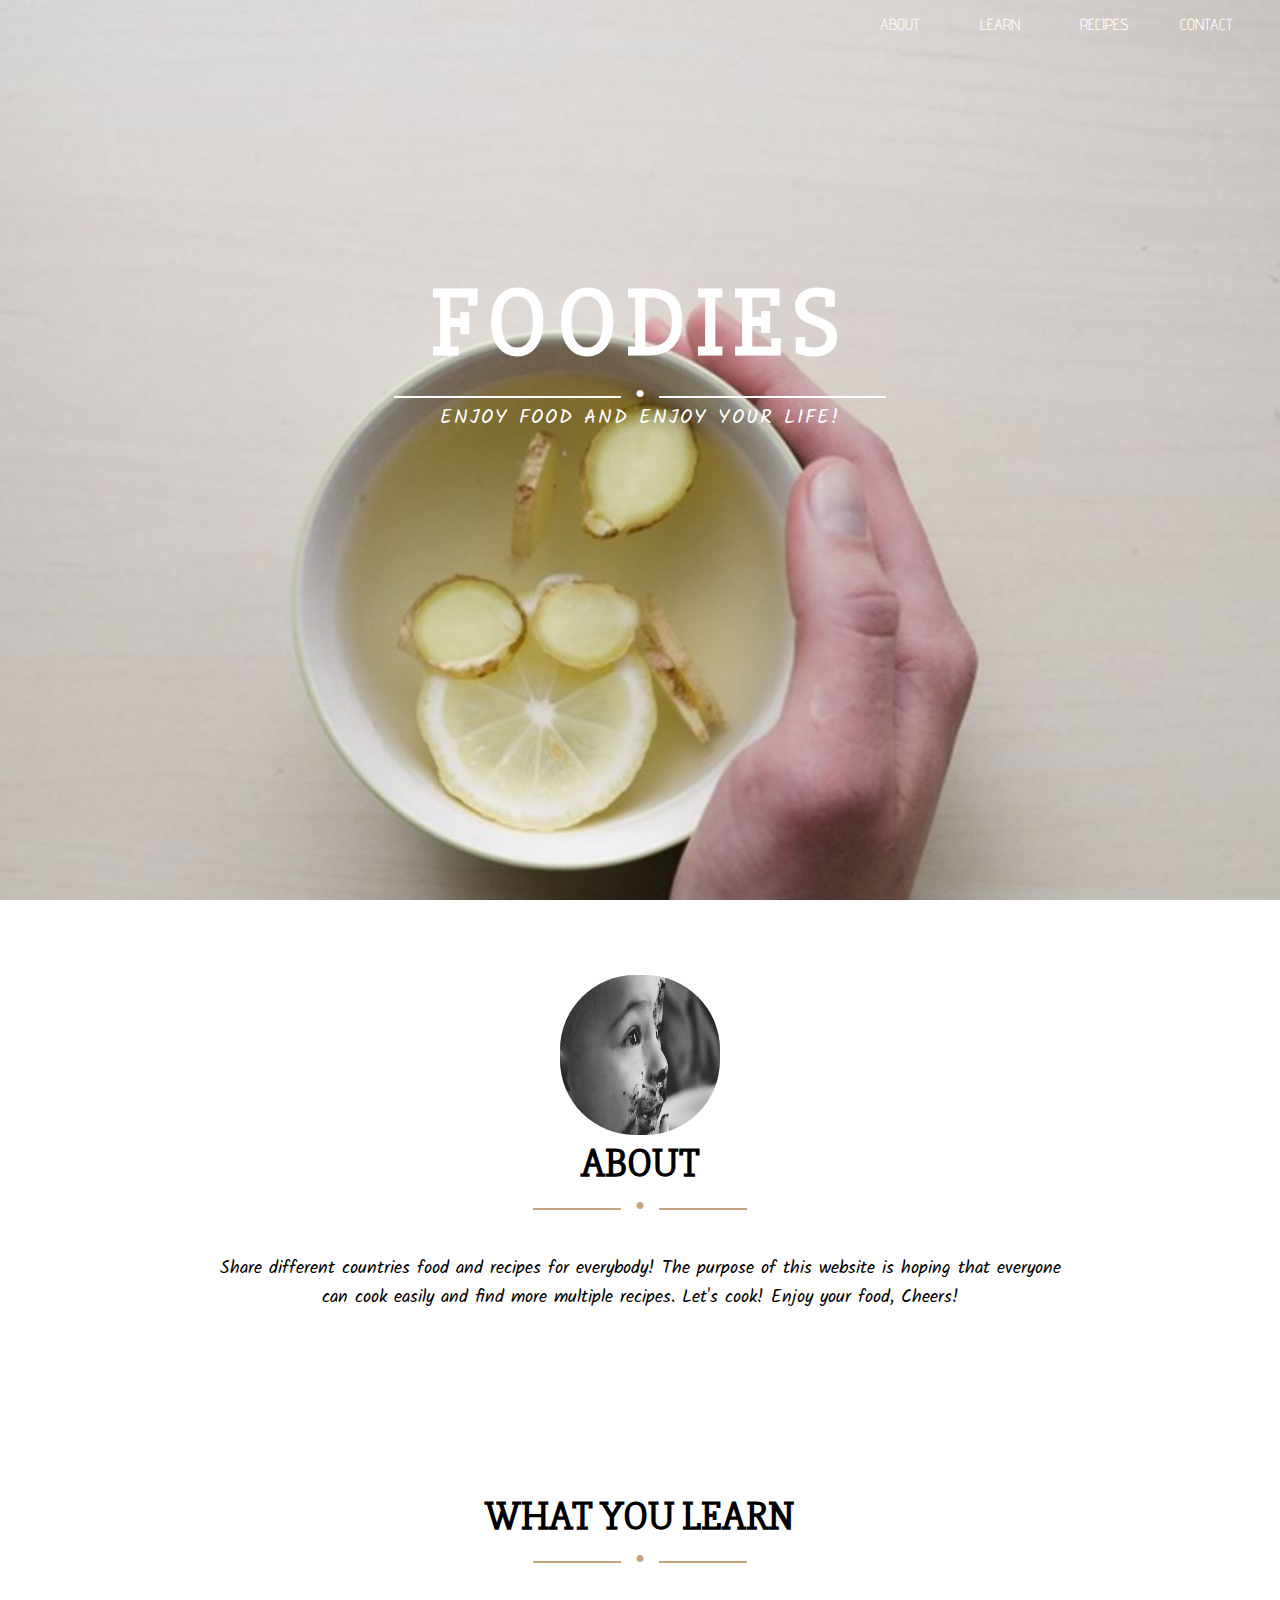
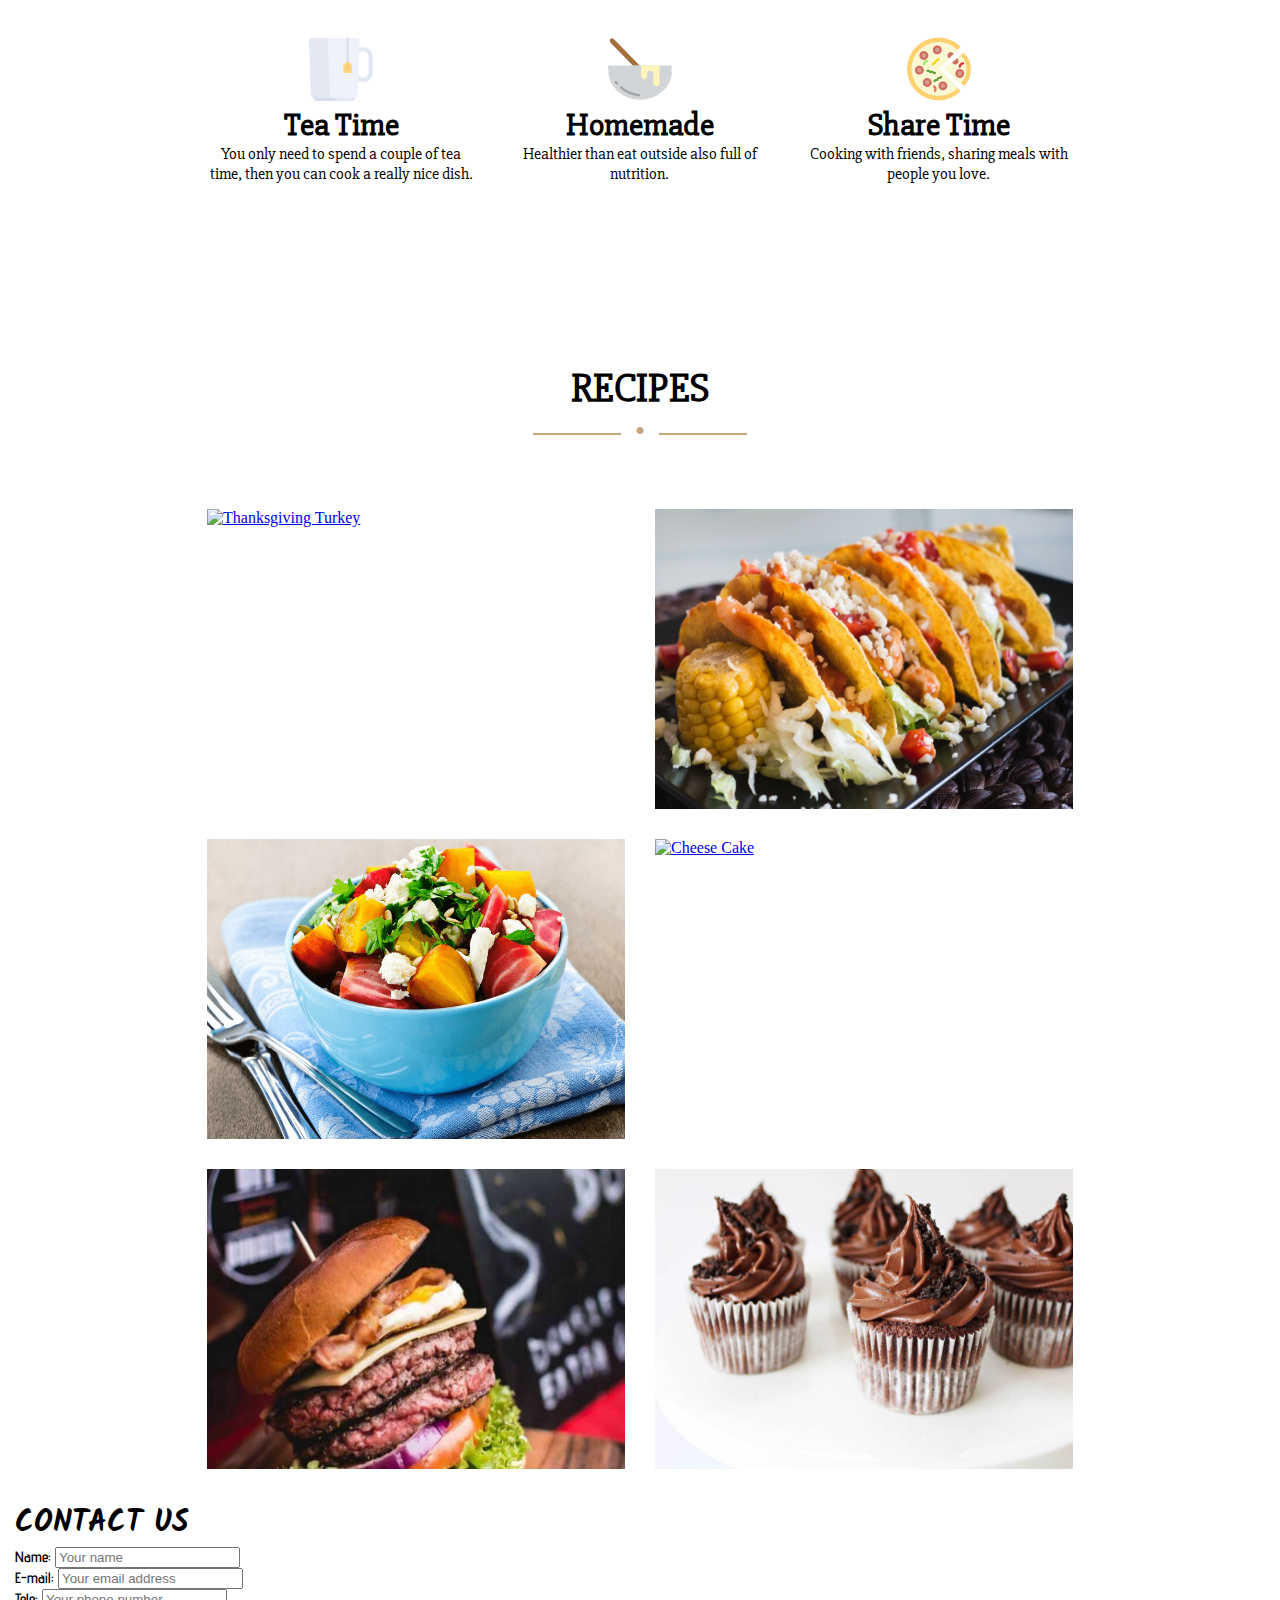
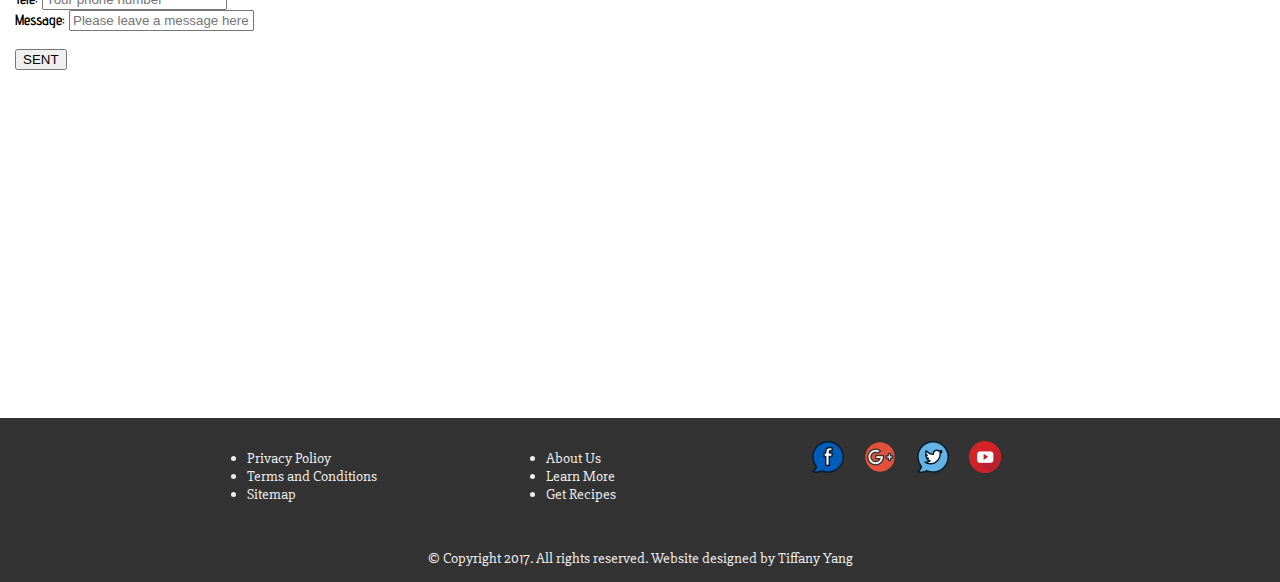
==== index.html @ 0c25bd98 "完成網頁初稿，尚未完成其他頁面設計" ====
<!DOCTYPE html>
<html lang="en">

<head>
    <meta charset="UTF-8">
    <meta name="viewport" content="width=device-width; initial-scale=1.0; maximum-scale=1.0; user-scalable=0;">
    <title>FOODIES</title>
    <link rel="stylesheet" type="text/css" href="myboostrap.css">
    <link rel="stylesheet" type="text/css" href="style.css">
    <link rel="icon" href="smiley%20face.png" type="image/png" />
    <link rel="shortcut icon" href="smiley%20face.png" type="image/png" />
    <link rel="bookmark" href="smiley%20face.png" type="image/png" /> </head>

<body>
    <nav>
        <ul>
            <li>CONTACT</li>
            <li>RECIPES</li>
            <li>LEARN</li>
            <li>ABOUT</li>
        </ul>
    </nav>
    <section class="jumbotron">
        <div class="row">
            <div class="col-xs-12 col-sm-12 col-md-12 col-lg-12 ">
                <h1>Foodies</h1>
                <div class="separator-line">●</div>
                <p>Enjoy food and Enjoy your life!</p>
            </div>
        </div>
    </section>
    <section>
        <div class="container">
            <div class="row">
                <div class="col-lg-12 col-md-12 col-sm-12 col-xs-12">
                    <div class="gravata"> <img src="about.jpg">
                        <h1>ABOUT</h1>
                        <div class="separator-line-col">●</div>
                        <p>Share different countries food and recipes for everybody! The purpose of this website is hoping that everyone can cook easily and find more multiple recipes. Let's cook! Enjoy your food, Cheers!</p>
                    </div>
                </div>
            </div>
        </div>
    </section>
    <section class="introduce">
        <div class="container">
            <div class="row">
                <div class="col-lg-12 col-md-12 col-sm-12 col-xs-12">
                    <div class="gravata">
                        <h1>WHAT YOU LEARN</h1>
                        <div class="separator-line-col">●</div>
                    </div>
                </div>
            </div>
            <div class="row">
                <div class="col-lg-4 col-md-4 col-sm-12 col-xs-12">
                    <div class="icon1"> <img src="tea_icon.png" alt="">
                        <h1>Tea Time</h1>
                        <p>You only need to spend a couple of tea time, then you can cook a really nice dish.</p>
                    </div>
                </div>
                <div class="col-lg-4 col-md-4 col-sm-12 col-xs-12">
                    <div class="icon2"><img src="bowl-icon.png" alt="">
                        <h1>Homemade</h1>
                        <p>Healthier than eat outside also full of nutrition. </p>
                    </div>
                </div>
                <div class="col-lg-4 col-md-4 col-sm-12 col-xs-12">
                    <div class="icon3"><img src="pizza_icon.png" alt="">
                        <h1>Share Time</h1>
                        <p>Cooking with friends, sharing meals with people you love.</p>
                    </div>
                </div>
            </div>
        </div>
    </section>
    <section class="ad">
        <div class="container">
            <div class="row">
                <div class="col-lg-12 col-md-12 col-sm-12 col-xs-12">
                    <div class="gravata">
                        <h1>RECIPES</h1>
                        <div class="separator-line-col">●</div>
                    </div>
                </div>
            </div>
            <div class="row">
                <div class="col-lg-6 col-md-6 col-sm-12 col-xs-12">
                    <div class="thumbnail">
                        <a href="chicken.html" target="_blank"><img src="chicken.JPG" width="530px;" height="300px;" alt="Thanksgiving Turkey"> <span>Turkey</span></a>
                    </div>
                </div>
                <div class="col-lg-6 col-md-6 col-sm-12 col-xs-12">
                    <div class="thumbnail">
                        <a href="tacos.html" target="_blank"> <img src="tacos.JPG" width="530px;" height="300px;" alt="Pork Tacos"><span>Pork Tacos</span></a>
                    </div>
                </div>
            </div>
        </div>
    </section>
    <section class="ad">
        <div class="container">
            <div class="row">
                <div class="col-lg-6 col-md-6 col-sm-12 col-xs-12">
                    <div class="thumbnail">
                        <a href="bowl.html" target="_blank"><img src="bowl.png" width="530px;" height="300px;" alt="Smoothie Bowl"><span>Smoothie Bowl</span></a>
                    </div>
                </div>
                <div class="col-lg-6 col-md-6 col-sm-12 col-xs-12">
                    <div class="thumbnail">
                        <a href="cheese_cake.html" target="_blank"><img src="cheese_cake.JPG" width="530px;" height="300px;" alt="Cheese Cake"><span>Cheese Cake</span></a>
                    </div>
                </div>
            </div>
        </div>
    </section>
    <section class="ad">
        <div class="container">
            <div class="row">
                <div class="col-lg-6 col-md-6 col-sm-12 col-xs-12">
                    <div class="thumbnail">
                        <a href="burger.html" target="_blank"> <img src="burger.JPG" width="530px;" height="300px;" alt="Perfect Burger"><span>Perfect Burger</span></a>
                    </div>
                </div>
                <div class="col-lg-6 col-md-6 col-sm-12 col-xs-12">
                    <div class="thumbnail">
                        <a href="cupcake.html" target="_blank"> <img src="cupcake.JPG" width="530px;" height="300px;" alt="Chocolate Cupcake"><span>Chocolate Cupcake</span></a>
                    </div>
                </div>
            </div>
        </div>
    </section>
    <div class="page-number"></div>
    <section>
        <div class="info">
            <div class="row">
                <div class="col-lg-4 col-md-4 col-sm-12 col-xs-12">
                    <form action="form_action.asp" method="post">
                        <h1>Contact Us</h1>
                        <p>Name:
                            <input type="text" required minlength="10" maxlength="15" placeholder="Your name" /> </p>
                        <p>E-mail:
                            <input type="email" required placeholder="Your email address" name="emal" /> </p>
                        <p>Tele:
                            <input type="number" placeholder="Your phone number" name="phonenumber" /> </p>
                        <p>Message:
                            <input type="text" placeholder="Please leave a message here" name="message" /> </p>
                        <br>
                        <input type="submit" value="SENT" /> </form>
                </div>
                <div class="col-lg-8 col-md-8 col-sm-12 col-xs-12">
                    <iframe src="https://www.google.com/maps/embed?pb=!1m18!1m12!1m3!1d3307.9294057774305!2d151.1375913147287!3d-33.99434698062175!2m3!1f0!2f0!3f0!3m2!1i1024!2i768!4f13.1!3m3!1m2!1s0x6b12b82aacff9251%3A0x1b6e0667dd291bf!2sFoodies+Deli+Cafe!5e0!3m2!1sen!2stw!4v1486870659716" width="100%" height="500" frameborder="0" style="border:0" allowfullscreen></iframe>
                </div>
            </div>
        </div>
    </section>
    <footer>
        <section class="footer1">
            <div class="container">
                <div class="row">
                    <div class="col-lg-4 col-md-4 col-sm-12 col-xs-12">
                        <ul>
                            <li>Privacy Polioy</li>
                            <li>Terms and Conditions</li>
                            <li>Sitemap</li>
                        </ul>
                    </div>
                    <div class="col-lg-4 col-md-4 col-sm-12 col-xs-12">
                        <ul>
                            <li>About Us</li>
                            <li>Learn More</li>
                            <li>Get Recipes</li>
                        </ul>
                    </div>
                    <div class="col-lg-4 col-md-4 col-sm-12 col-xs-12"> <img src="facebook.png" /> <img src="google-plus.png" /> <img src="twitter.png" /> <img src="youtube.png" /> </div>
                </div>
            </div>
        </section>
        <section class="footer2">
            <div class="container">
                <div class="row">
                    <div class="col-lg-12 col-md-12 col-sm-12 col-xs-12">
                        <p>© Copyright 2017. All rights reserved. Website designed by Tiffany Yang</p>
                    </div>
                </div>
            </div>
        </section>
    </footer>
</body>

</html>
---- myboostrap.css ----
* {
    box-sizing: border-box;
}

html,
body,
h1,
h2,
h3,
h4,
h5,
h6,
p,
section,
article,
nav,
aside,
blockquote,
div {
    margin: 0;
    padding: 0;
}

.container {
    width: 70%;
    margin: 0 auto;
    overflow: auto;
}

[class^="col-"] {
    float: left;
    padding: 15px;
    overflow: auto;
}

.row:after {
    content: "";
    clear: both;
    display: block;
}

.thumbnail {
    position: relative;
    border-radius: 5px;
}

.thumbnail img {
    max-width: 100%;
    min-width: 50%;
    z-index: -1;
    padding: 0;
    border: 0;
}

@media screen and (max-width:767px) {
    .footer1 img {
        padding: 3%;
        margin-left: 36px;
    }
    h1 {
        font-size: 16px;
    }
    .col-xs-1 {
        width: calc(100%*1/12);
    }
    .col-xs-2 {
        width: calc(100%*2/12);
    }
    .col-xs-3 {
        width: calc(100%*3/12);
    }
    .col-xs-4 {
        width: calc(100%*4/12);
    }
    .col-xs-5 {
        width: calc(100%*5/12);
    }
    .col-xs-6 {
        width: calc(100%*6/12);
    }
    .col-xs-7 {
        width: calc(100%*7/12);
    }
    .col-xs-8 {
        width: calc(100%*8/12);
    }
    .col-xs-9 {
        width: calc(100%*9/12);
    }
    .col-xs-10 {
        width: calc(100%*10/12);
    }
    .col-xs-11 {
        width: calc(100%*11/12);
    }
    .col-xs-12 {
        width: calc(100%*12/12);
    }
}

@media screen and (min-width:768px) and (max-width:992px) {
    .footer1 img {
        padding: 3%;
        margin-left: 36px;
    }
    h1 {
        font-size: 30px;
    }
    .col-sm-6 img {
        float: right;
    }
    .col-sm-1 {
        width: calc(100%*1/12);
    }
    .col-sm-2 {
        width: calc(100%*2/12);
    }
    .col-sm-3 {
        width: calc(100%*3/12);
    }
    .col-sm-4 {
        width: calc(100%*4/12);
    }
    .col-sm-5 {
        width: calc(100%*5/12);
    }
    .col-sm-6 {
        width: calc(100%*6/12);
    }
    .col-sm-7 {
        width: calc(100%*7/12);
    }
    .col-sm-8 {
        width: calc(100%*8/12);
    }
    .col-sm-9 {
        width: calc(100%*9/12);
    }
    .col-sm-10 {
        width: calc(100%*10/12);
    }
    .col-sm-11 {
        width: calc(100%*11/12);
    }
    .col-sm-12 {
        width: calc(100%*12/12);
    }
}

@media screen and (min-width:992px) and (max-width:1200px) {
    .col-md-1 {
        width: calc(100%*1/12);
    }
    .col-md-2 {
        width: calc(100%*2/12);
    }
    .col-md-3 {
        width: calc(100%*3/12);
    }
    .col-md-4 {
        width: calc(100%*4/12);
    }
    .col-md-5 {
        width: calc(100%*5/12);
    }
    .col-md-6 {
        width: calc(100%*6/12);
    }
    .col-md-7 {
        width: calc(100%*7/12);
    }
    .col-md-8 {
        width: calc(100%*8/12);
    }
    .col-md-9 {
        width: calc(100%*9/12);
    }
    .col-md-10 {
        width: calc(100%*10/12);
    }
    .col-md-11 {
        width: calc(100%*11/12);
    }
    .col-md-12 {
        width: calc(100%*12/12);
    }
}

@media screen and (min-width:1200px) {
    .col-lg-1 {
        width: calc(100%*1/12);
    }
    .col-lg-2 {
        width: calc(100%*2/12);
    }
    .col-lg-3 {
        width: calc(100%*3/12);
    }
    .col-lg-4 {
        width: calc(100%*4/12);
    }
    .col-lg-5 {
        width: calc(100%*5/12);
    }
    .col-lg-6 {
        width: calc(100%*6/12);
    }
    .col-lg-7 {
        width: calc(100%*7/12);
    }
    .col-lg-8 {
        width: calc(100%*8/12);
    }
    .col-lg-9 {
        width: calc(100%*9/12);
    }
    .col-lg-10 {
        width: calc(100%*10/12);
    }
    .col-lg-11 {
        width: calc(100%*11/12);
    }
    .col-lg-12 {
        width: calc(100%*12/12);
    }
}
---- style.css ----
@import url('https://fonts.googleapis.com/css?family=Kalam');
@import url('https://fonts.googleapis.com/css?family=Advent+Pro');
@import url('https://fonts.googleapis.com/css?family=Slabo+27px');
nav {}

nav>ul {
    padding: 0;
    margin: 0;
    font-family: 'Advent Pro', sans-serif;
}

nav>ul li {
    list-style: none;
    float: right;
    height: 50px;
    width: 100px;
    line-height: 50px;
    color: white;
    font-weight: 900px;
}

span {
    position: absolute;
    margin: 0 auto;
    display: none;
    font-family: 'Advent Pro', sans-serif;
    font-size: 30px;
    text-transform: uppercase;
    font-weight: 600px;
    top: 50%;
    left: 0;
    margin-top: calc(-30px/2);
    text-align: center;
    width: 100%;
    color: #ee1b6c;
    z-index: 1;
}

.thumbnail:hover span {
    display: block;
}

.thumbnail a {
    display: flex;
    border: 0;
}

.thumbnail a:after {
    position: absolute;
    content: "";
    top: 0px;
    left: 0px;
    opacity: 0.6;
    width: 100%;
    height: 100%;
    display: block;
}

.thumbnail a:hover:after {
    background-color: rgba(44, 44, 44, 2.5);
}

.thumbnail>a>img {
    width: 100% !important;
}

.jumbotron {
    background-image: url(homepage.JPG);
    background-attachment: fixed;
    background-position: center;
    background-size: cover;
    color: white;
    text-align: center;
    vertical-align: middle;
    padding: 250px;
    height: 100vh;
}

.jumbotron h1 {
    display: inline-block;
    font-size: 6em;
    font-weight: 100px;
    font-family: 'Advent Pro', sans-serif;
    letter-spacing: 0.1em;
    text-transform: uppercase;
    text-align: center;
    vertical-align: middle;
}

.jumbotron p {
    display: inline-block;
    font-size: 20px;
    font-weight: 100px;
    font-family: 'Kalam', cursive !important;
    letter-spacing: 0.1em;
    text-transform: uppercase;
    text-align: center;
    vertical-align: middle;
}

.separator-line:after,
.separator-line:before {
    content: "";
    border: 1px solid white;
    width: 30%;
    display: inline-block;
    margin-top: 14px;
    margin-left: 14px;
    margin-right: 14px;
}

.separator-line-col {
    color: #c5a47e;
    margin-bottom: 40px;
}

.separator-line-col:after,
.separator-line-col:before {
    content: "";
    border: 1px solid #c5a47e;
    width: 10%;
    display: inline-block;
    margin-top: 20px;
    margin-left: 14px;
    margin-right: 14px;
}

.gravata {
    margin: 0 auto;
    text-align: center;
}

.gravata h1 {
    font-family: 'Slabo 27px', serif;
    font-size: 40px;
}

.gravata p {
    font-family: 'Kalam', cursive !important;
    margin-bottom: 150px;
    font-size: 18px;
}

.gravata img {
    height: 10em;
    width: 10em;
    max-width: 100%;
    border-radius: 75PX;
    margin-top: 60px;
}

.icon1,
.icon2,
.icon3 {
    text-align: center;
    margin: 0 auto;
    margin-bottom: 150px;
}

.icon1 h1,
.icon2 h1,
.icon3 h1,
{
    font-family: 'Slabo 27px', serif !important;
    font-weight: 500px;
}

.icon1 p,
.icon2 p,
.icon3 p {
    font-family: 'Slabo 27px', serif !important;
    font-weight: 500px;
}

.icon1 img,
.icon2 img,
.icon3 img {
    height: auto;
    max-width: 100%;
}

[class^="col-"] h1,
p {
    font-family: 'Slabo 27px', serif;
}

.social-media {
    display: inline-block;
    padding-left: 15%;
    letter-spacing: 5px;
}

.social-media img {
    border: 0;
    vertical-align: middle;
}

.info h1 {
    font-family: 'Kalam', cursive;
    font-size: 30px;
    text-transform: uppercase;
}

.info p {
    font-family: 'Advent Pro', sans-serif;
    font-size: 15px;
    font-weight: 600;
}

footer {
    height: 100%;
    clear: both;
    background-color: #333;
    color: #eee;
    margin-top: 0px;
}

.footer1 img {
    padding: 3%;
}

.footer1 ul li {
    font-family: 'Slabo 27px', serif;
    font-size: 15px;
}

.footer2 {
    text-align: center;
    font-family: 'Slabo 27px', serif;
    font-size: 15px;
}
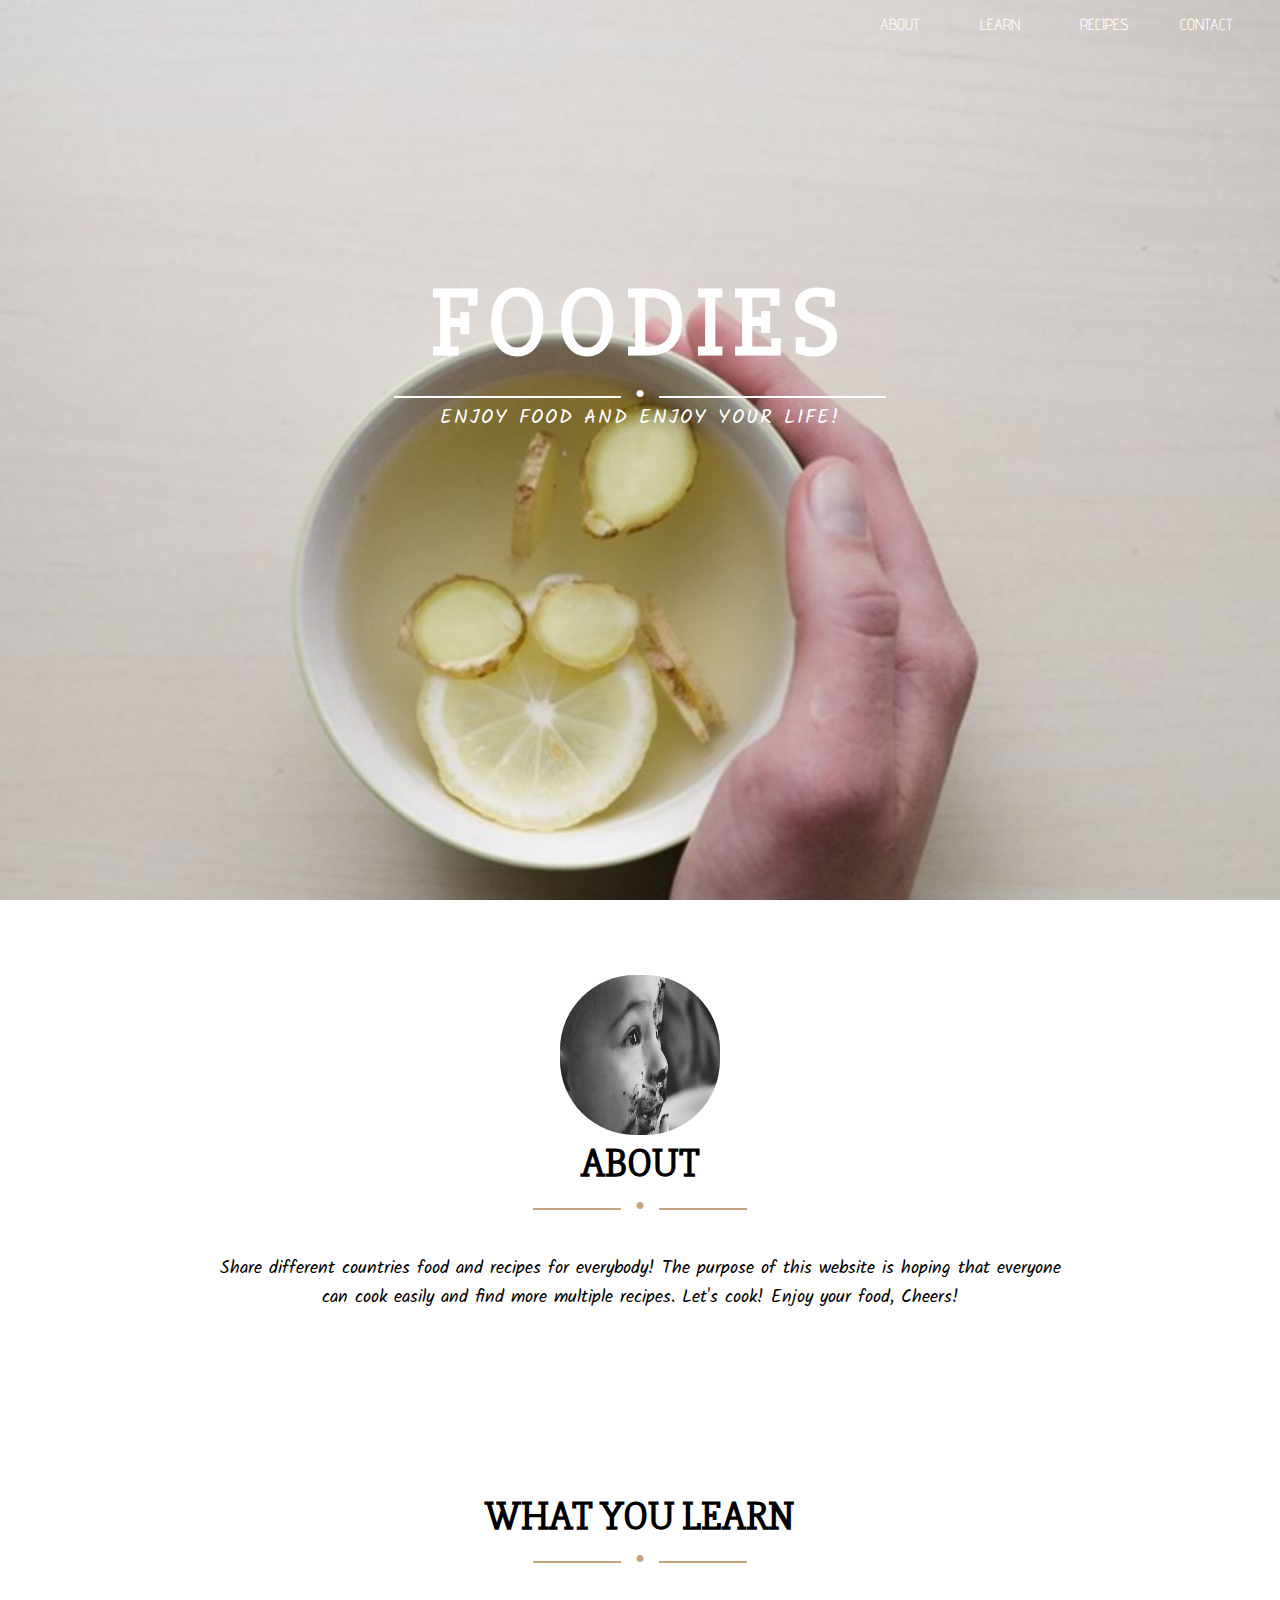
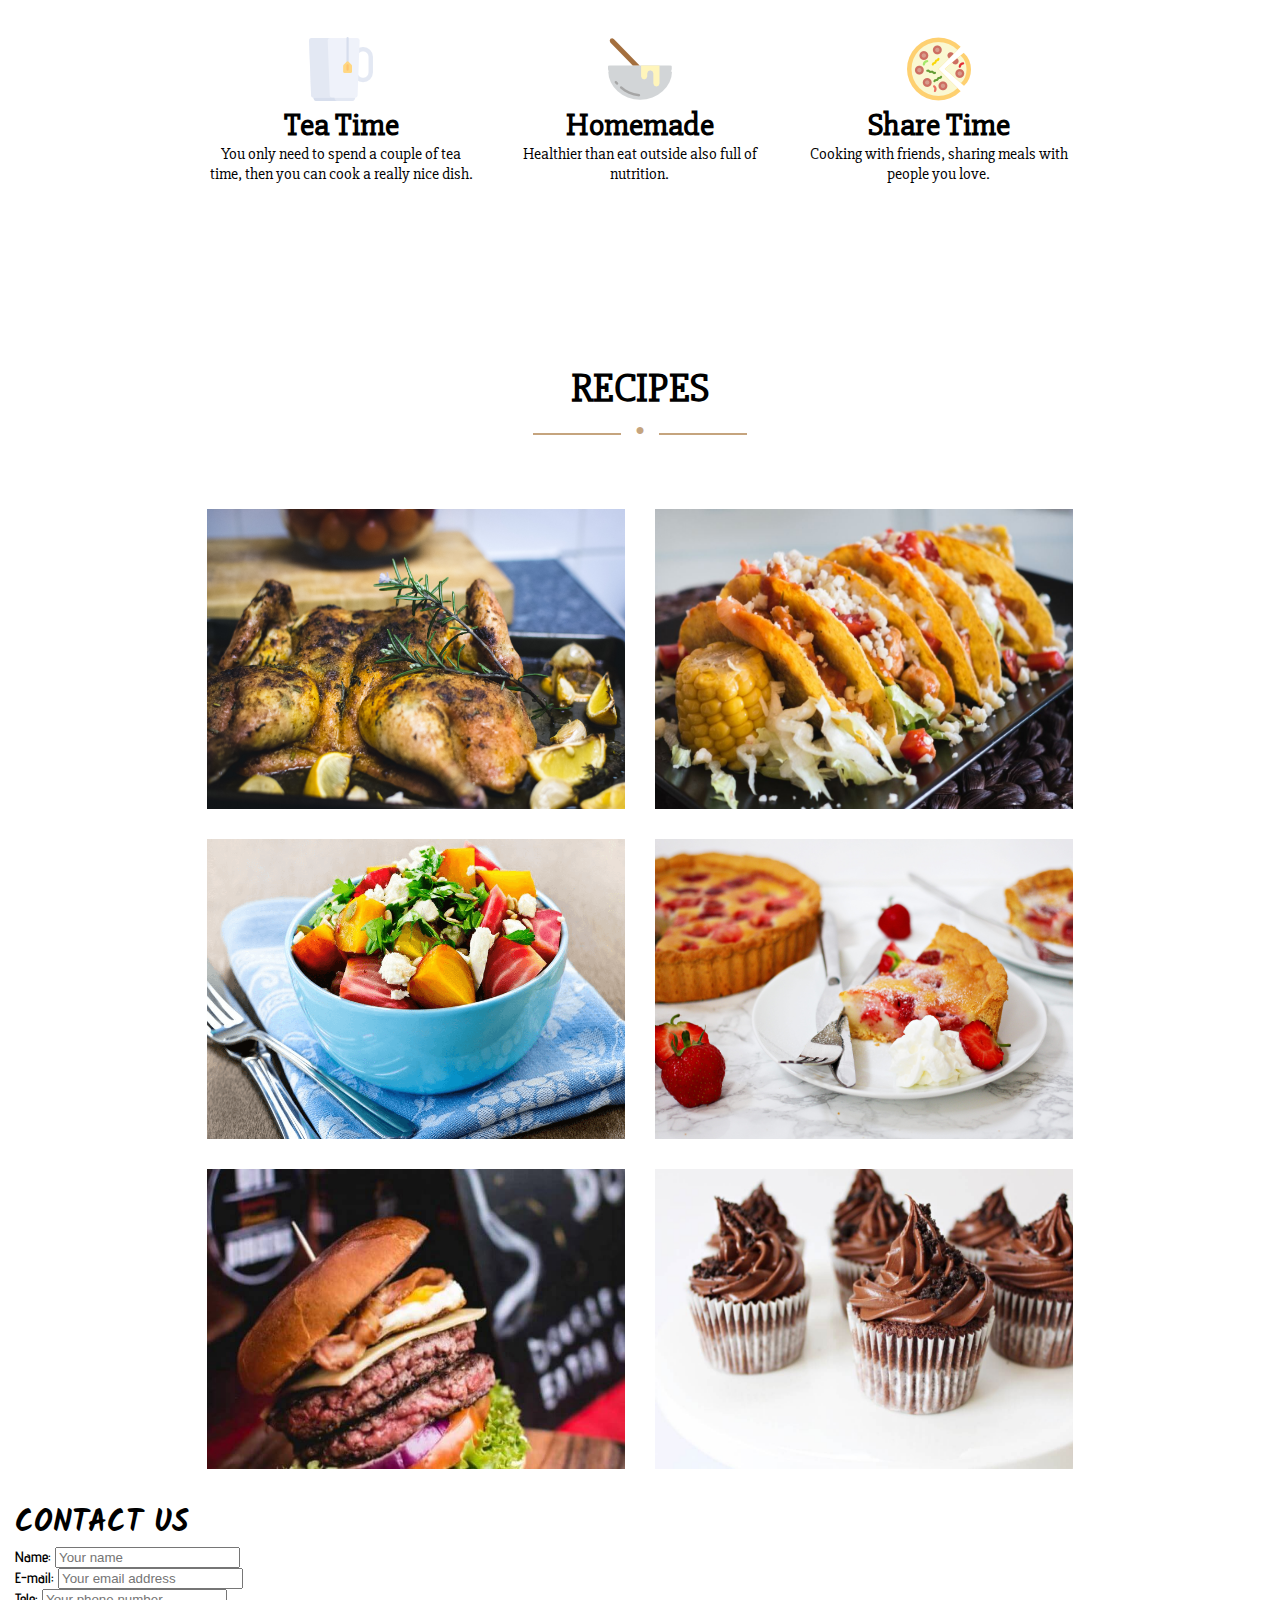
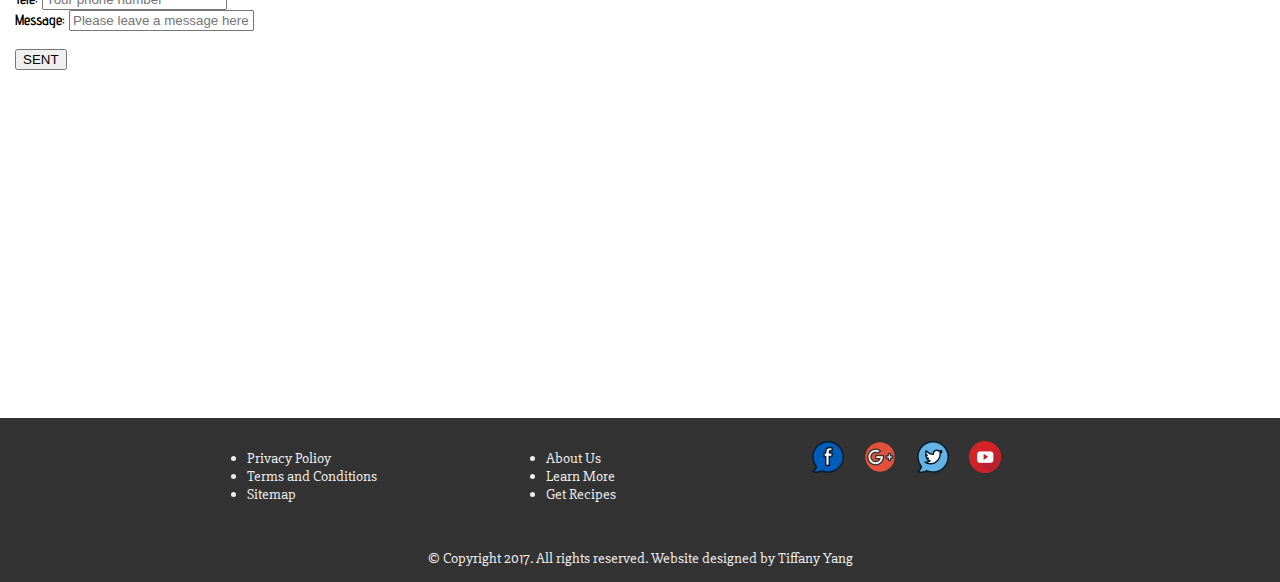
==== commit d30bef42: "圖片未顯示，重新連結一次" ====
--- a/index.html
+++ b/index.html
@@ -87,7 +87,7 @@
             <div class="row">
                 <div class="col-lg-6 col-md-6 col-sm-12 col-xs-12">
                     <div class="thumbnail">
-                        <a href="chicken.html" target="_blank"><img src="chicken.JPG" width="530px;" height="300px;" alt="Thanksgiving Turkey"> <span>Turkey</span></a>
+                        <a href="chicken.html" target="_blank"><img src="chicken.jpg" width="530px;" height="300px;" alt="Thanksgiving Turkey"> <span>Turkey</span></a>
                     </div>
                 </div>
                 <div class="col-lg-6 col-md-6 col-sm-12 col-xs-12">
@@ -108,7 +108,7 @@
                 </div>
                 <div class="col-lg-6 col-md-6 col-sm-12 col-xs-12">
                     <div class="thumbnail">
-                        <a href="cheese_cake.html" target="_blank"><img src="cheese_cake.JPG" width="530px;" height="300px;" alt="Cheese Cake"><span>Cheese Cake</span></a>
+                        <a href="cheese_cake.html" target="_blank"><img src="cheese_cake.jpg" width="530px;" height="300px;" alt="Cheese Cake"><span>Cheese Cake</span></a>
                     </div>
                 </div>
             </div>
@@ -188,4 +188,4 @@
     </footer>
 </body>
 
-</html>+</html>
